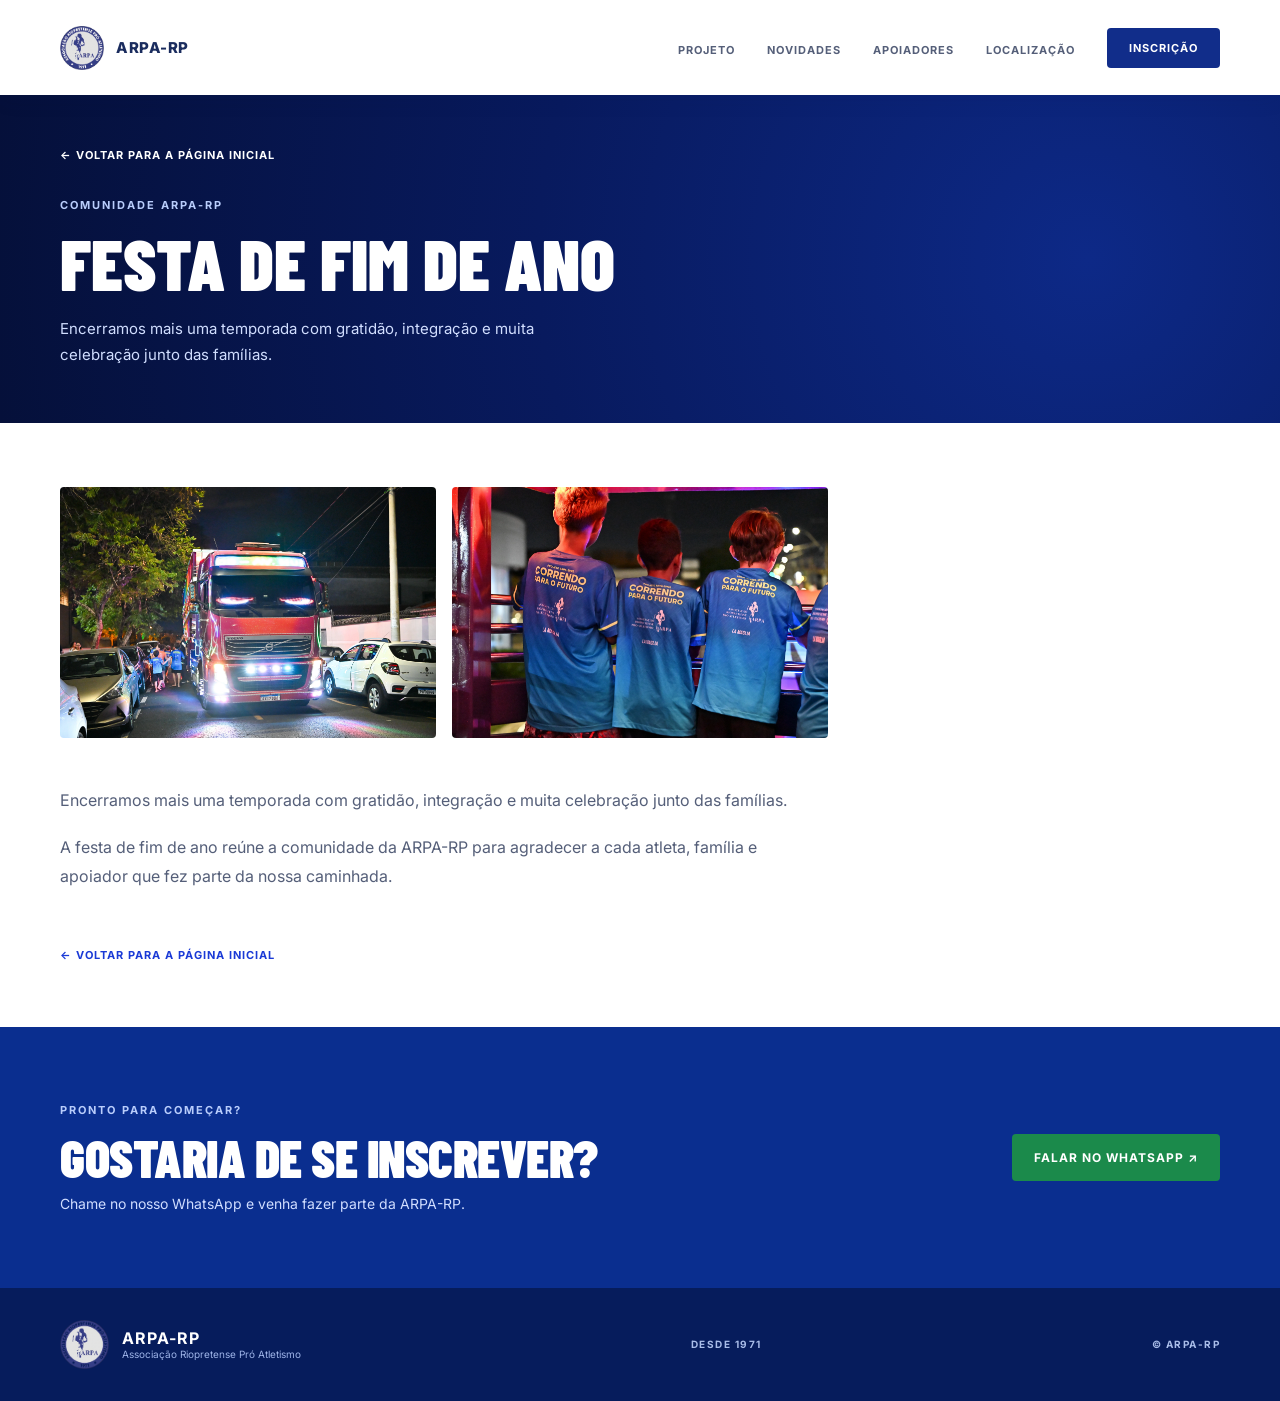
==== Festa_de_Fim_de_Ano.html @ d84f7a39 "adiciona 3  paginas das novidades" ====
<!doctype html>
<html lang="pt-BR">
  <head>
    <meta charset="UTF-8" />
    <meta name="viewport" content="width=device-width, initial-scale=1.0" />
    <title>Festa de fim de ano | ARPA-RP</title>
    <meta name="description" content="Encerramos mais uma temporada com gratidão, integração e muita celebração junto das famílias." />
    <link rel="icon" type="image/webp" href="img/logo_sem_fundo.webp" />
    <!-- Usa o mesmo CSS da página inicial -->
    <link rel="stylesheet" href="style.css" />
  </head>
  <body>
    <!-- Inicio do Header-->
    <header class="header">
      <a class="logoimg" href="index.html">
        <img class="logo" alt="Logo ARPA-RP" src="img/logo_sem_fundo.webp" />
        <span>ARPA-RP</span>
      </a>

      <!-- Menu: cada link aponta para o id de uma seção da página -->
      <nav>
        <ul class="sub-items">
          <li><a href="index.html#projeto">PROJETO</a></li>
          <li><a href="index.html#novidades">NOVIDADES</a></li>
          <li><a href="index.html#patrocinadores">APOIADORES</a></li>
          <li><a href="index.html#mapa">LOCALIZAÇÃO</a></li>
          <li><a href="index.html#inscricao" class="button">INSCRIÇÃO</a></li>
        </ul>
      </nav>
    </header>
    <!-- fim do Header-->


    <!-- inicio banner da página -->
    <section class="pagina-banner">
      <div class="conteudo-central">
        <a class="botao-voltar" href="index.html">← VOLTAR PARA A PÁGINA INICIAL</a>
        <p class="subtitulo-secao subtitulo-claro">COMUNIDADE ARPA-RP</p>
        <h1>Festa de fim de ano</h1>
        <p class="pagina-descricao">Encerramos mais uma temporada com gratidão, integração e muita celebração junto das famílias.</p>
      </div>
    </section>
    <!-- fim banner da página -->

    <!-- inicio galeria de fotos -->
    <section class="pagina-galeria">
      <div class="conteudo-central">
        <div class="galeria">
          <!-- Para adicionar uma foto: salve o arquivo na pasta img e copie uma linha <img> abaixo, trocando src e alt -->
          <img src="img/carreta.webp" alt="Carreta iluminada chegando à festa da ARPA-RP à noite" loading="lazy" />
          <img src="img/carreta_criancas.webp" alt="Crianças com a camiseta azul do projeto Correndo para o Futuro em cima da carreta" loading="lazy" />
        </div>
        <!-- Texto contando como foi o evento -->
        <div class="pagina-texto">
          <p>Encerramos mais uma temporada com gratidão, integração e muita celebração junto das famílias.</p>
          <p>A festa de fim de ano reúne a comunidade da ARPA-RP para agradecer a cada atleta, família e apoiador que fez parte da nossa caminhada.</p>
          <!-- Complete aqui com data, local, patrocinadores e equipe da festa -->
        </div>
        <a class="botao-voltar botao-voltar-escuro" href="index.html">← VOLTAR PARA A PÁGINA INICIAL</a>
      </div>
    </section>
    <!-- fim galeria de fotos -->

    <!-- inicio seção inscrição -->
    <section class="secao-inscricao">
      <div class="conteudo-central inscricao-conteudo">
        <div>
          <p class="subtitulo-secao subtitulo-claro">PRONTO PARA COMEÇAR?</p>
          <h2 class="titulo-secao">GOSTARIA DE SE INSCREVER?</h2>
          <p class="inscricao-texto">Chame no nosso WhatsApp e venha fazer parte da ARPA-RP.</p>
        </div>
        <a class="botao-whatsapp" href="https://wa.me/5517996532933?text=Quero%20me%20inscrever" target="_blank" rel="noopener">FALAR NO WHATSAPP ↗</a>
      </div>
    </section>
    <!-- fim seção inscrição -->

    <!-- inicio rodapé -->
    <footer class="rodape">
      <div class="conteudo-central rodape-conteudo">
        <div class="rodape-marca">
          <img src="img/logo_sem_fundo.webp" alt="Logo ARPA-RP" loading="lazy" />
          <div>
            <strong>ARPA-RP</strong>
            <span>Associação Riopretense Pró Atletismo</span>
          </div>
        </div>
        <p class="rodape-info">DESDE 1971</p>
        <p class="rodape-info">© ARPA-RP</p>
      </div>
    </footer>
    <!-- fim rodapé -->
  </body>
</html>
---- style.css ----
/* Importando as fontes do Google Fonts: 'Barlow Condensed' para o título principal e 'Inter' para o restante dos textos */
@import url('https://fonts.googleapis.com/css2?family=Barlow+Condensed:wght@800;900&family=Inter:wght@400;500;600;700&display=swap');

/* Reset global: remove margens e preenchimentos padrão do navegador e garante que bordas/paddings não aumentem o tamanho final do elemento */
* {
    margin: 0;
    padding: 0;
    box-sizing: border-box;
}

/* Rolagem suave ao clicar no menu. O scroll-padding-top desconta a altura do cabeçalho fixo, para ele não cobrir o título da seção */
html {
    scroll-behavior: smooth;
    scroll-padding-top: 95px;
}

/* Configurações base do corpo da página: define a fonte padrão, fundo branco e a cor principal do texto */
body {
    font-family: 'Inter', sans-serif;
    background: #ffffff;
    color: #242c4a;
}

/* --- CABEÇALHO --- */

/* Barra de navegação superior: largura total, altura fixa, fundo branco e alinha a logo de um lado e o menu do outro (space-between) */
.header {
    width: 100%;
    height: 95px;
    background: #ffffff;
    display: flex;
    align-items: center;
    justify-content: space-between;
    padding: 0 max(40px, calc((100% - 1160px) / 2));
    /* Mantém o cabeçalho visível no topo durante a rolagem */
    position: sticky;
    top: 0;
    z-index: 10;
    box-shadow: 0 4px 22px rgba(6, 28, 92, 0.07);
}

/* --- LOGO --- */

/* Container da logo: agrupa a imagem e o texto lateral, centralizando-os verticalmente com um pequeno espaçamento */
.logoimg {
    display: flex;
    align-items: center;
    gap: 12px;
    text-decoration: none;
}

/* Define dimensões fixas para a imagem da logo, evitando distorções */
.logo {
    width: 44px;
    height: 44px;
    object-fit: contain;
}

/* Estilo do texto da logo: define cor azul escura e deixa em negrito */
.logoimg span {
    color: #1a2c5e;
    font-size: 15px;
    font-weight: 800;
    letter-spacing: 0.5px;
}

/* --- MENU DE NAVEGAÇÃO --- */

/* Container dos links do menu e do botão: alinha horizontalmente com espaçamento regular entre eles */
.sub-items {
    display: flex;
    align-items: center;
    gap: 32px;
}

/* Remove a marcação padrão de lista dos links de navegação */
.sub-items li {
    list-style: none;
}

/* Estilos dos links do menu: fonte menor, cor acinzentada, espaçamento entre letras e transição de cor suave */
.sub-items a {
    text-decoration: none;
    font-size: 11px;
    font-weight: 700;
    color: #555f79;
    letter-spacing: 1px;
    transition: color 0.2s ease;
}

/* Muda a cor do link para azul vibrante quando o mouse passa por cima */
.sub-items a:hover {
    color: #1a3ad6;
}

/* --- BOTÃO DE INSCRIÇÃO --- */

/* Destaca o botão: define cor de fundo azul, texto branco, espaçamentos internos (padding), bordas arredondadas e remove bordas padrão */
.button {
    display: inline-block;
    background: #112d8a;
    color: #ffffff !important;
    padding: 13px 22px;
    border-radius: 4px;
    font-size: 11px;
    font-weight: 700;
    letter-spacing: 1px;
    text-decoration: none;
    border: none;
    cursor: pointer;
    transition: background 0.2s ease;
}

/* Clareia um pouco o fundo do botão ao passar o mouse */
.button:hover {
    background: #1a3ad6;
}

/* --- BANNER PRINCIPAL AZUL --- */

/* Área principal: ocupa o restante da altura da tela, aplica um gradiente azul bem escuro (navy) e corta elementos que vazarem */
.container {
    width: 100%;
    min-height: calc(100vh - 95px);
    background: radial-gradient(circle at 85% 50%, #0d2987 0%, #081a5e 50%, #05103a 100%);
    color: #ffffff;
    position: relative;
    overflow: hidden;
}

/* EFEITO DE CÍRCULOS CONCÊNTRICOS NO FUNDO (DIREITA) */
/* Usa um pseudo-elemento (::after) para desenhar linhas finas (1px) criando os aros do lado direito */
.container::after {
    content: "";
    position: absolute;
    right: -100px;
    top: 50%;
    transform: translateY(-50%);
    width: 700px;
    height: 700px;
    /* Primeira linha fina do círculo interno */
    border: 1px solid rgba(255, 255, 255, 0.08);
    border-radius: 50%;
    /* Segunda linha fina externa feita com box-shadow de 1px de espessura (180 transparente + 181 com cor) */
    box-shadow: 
        0 0 0 180px transparent, 
        0 0 0 181px rgba(255, 255, 255, 0.05);
    pointer-events: none; /* Garante que o efeito de fundo não bloqueie cliques no texto */
}

/* --- CONTEÚDO DENTRO DO BANNER --- */

/* Organiza os textos dentro do banner: centraliza com limite máximo de largura, organiza em coluna e joga elementos pra cima (z-index) */
.hero-content {
    max-width: 1160px;
    min-height: calc(100vh - 95px);
    margin: 0 auto;
    padding: 70px 20px 45px;
    display: flex;
    flex-direction: column;
    position: relative;
    z-index: 2;
}

/* --- TEXTOS E ELEMENTOS DO BANNER --- */

/* Subtítulo de localização: texto pequeno, espaçado e em tom azul claro */
.localizacao {
    font-size: 11px;
    font-weight: 700;
    letter-spacing: 2.5px;
    color: #9cb5ff;
    margin-bottom: 24px;
}

/* Título principal gigante: usa a fonte Condensed, altura de linha reduzida (junta as linhas) e letras grandes */
.hero-content h1 {
    font-family: 'Barlow Condensed', sans-serif;
    font-size: 92px;
    font-weight: 900;
    line-height: 0.88;
    letter-spacing: -0.5px;
    margin-bottom: 35px;
    color: #ffffff;
}

/* Parágrafo de descrição: limita a largura máxima (380px) para não atravessar toda a tela, com bom espaçamento entre as linhas */
.descricao {
    max-width: 380px;
    font-size: 14px;
    line-height: 1.7;
    font-weight: 400;
    color: #d1deff;
}

/* Segunda linha do título principal em azul claro */
.destaque-claro {
    color: #bdd0ff;
}

/* Rodapé decorativo no canto inferior esquerdo. O "margin-top: auto" empurra essa parte para o final do espaço disponível */
.hero-rodape {
    display: flex;
    align-items: center;
    gap: 16px;
    margin-top: auto;
    color: #b0c6ff;
    font-size: 10px;
    font-weight: 700;
    letter-spacing: 2px;
}

/* Traço horizontal utilizado no rodapé do banner */
.linha {
    width: 55px;
    height: 1px;
    background: #7a98ff;
}
/* --- SEGUNDA SEÇÃO: PROFESSORES --- */

.secao-professor {
    width: 100%;
    background: #ffffff;
    padding: 80px 20px;
}

/* Container que centraliza e coloca a foto e o texto lado a lado */
.professor-wrapper {
    max-width: 1160px;
    margin: 0 auto;
    display: flex;
    align-items: center;
    gap: 70px;
}

/* Lado esquerdo: Container da imagem e faixa */
.container-professor {
    position: relative;
    width: 100%;
    max-width: 450px;
    border-radius: 4px;
    overflow: hidden;
    flex-shrink: 0;
}

/* Imagem dos professores */
.imagem-professor {
    width: 100%;
    height: auto;
    display: block;
    object-fit: cover;
}

/* Faixa azul flutuante sobre a imagem */
.faixa-azul {
    position: absolute;
    bottom: 0;
    left: 0;
    width: 100%;
    background-color: rgba(6, 26, 63, 0.95);
    padding: 22px 24px;
    box-sizing: border-box;
}

.faixa-azul h3 {
    color: #ffffff;
    font-size: 18px;
    margin: 0 0 4px 0;
    font-weight: 700;
}

.faixa-azul p {
    color: #b0c4de;
    font-size: 10px;
    margin: 0;
    font-weight: 700;
    letter-spacing: 1px;
    text-transform: uppercase;
}

/* Lado direito: Textos descritivos */
.professor-conteudo {
    display: flex;
    flex-direction: column;
    min-width: 0; /* deixa o texto encolher em vez de passar da tela */
}

.subtitulo-iniciacao {
    font-size: 11px;
    font-weight: 700;
    letter-spacing: 2px;
    color: #1a3ad6;
    margin-bottom: 16px;
}

.professor-conteudo h2 {
    font-family: 'Barlow Condensed', sans-serif;
    font-size: 52px;
    font-weight: 900;
    line-height: 0.95;
    color: #081a5e;
    margin-bottom: 24px;
    letter-spacing: -0.5px;
}

/* Parte do título em azul vibrante */
.destaque {
    color: #1a3ad6;
}

.texto-principal, .texto-secundario {
    font-size: 14px;
    line-height: 1.7;
    color: #555f79;
    margin-bottom: 18px;
}

/* Grid de informações na parte inferior (Gratuito, Dias, Horário, Idade) */
.info-grid {
    display: flex;
    flex-wrap: wrap; /* os itens descem de linha se faltar espaço */
    gap: 24px 40px;
    margin-top: 20px;
    border-top: 1px solid #eaeef5;
    padding-top: 24px;
}

.info-item {
    display: flex;
    flex-direction: column;
    gap: 4px;
}

.info-valor {
    font-size: 13px;
    font-weight: 700;
    color: #081a5e;
}

.info-rotulo {
    font-size: 9px;
    font-weight: 700;
    letter-spacing: 1.5px;
    color: #8c98b2;
}

/* --- ESTILOS REAPROVEITADOS NAS NOVAS SEÇÕES --- */

/* Centraliza o conteúdo e limita a largura, igual às seções anteriores */
.conteudo-central {
    width: min(1160px, calc(100% - 40px));
    margin: 0 auto;
}

/* Texto pequeno acima dos títulos */
.subtitulo-secao {
    font-size: 11px;
    font-weight: 700;
    letter-spacing: 2px;
    color: #1a3ad6;
    margin-bottom: 16px;
}

/* Títulos grandes das seções */
.titulo-secao {
    font-family: 'Barlow Condensed', sans-serif;
    font-size: 52px;
    font-weight: 900;
    line-height: 0.95;
    letter-spacing: -0.5px;
    color: #081a5e;
}

/* --- SEÇÃO NOVIDADES --- */

.secao-novidades {
    background: #eaf0fb;
    padding: 80px 0;
}

/* Título à esquerda e frase à direita, alinhados pela base */
.titulo-novidades {
    display: flex;
    justify-content: space-between;
    align-items: flex-end;
    gap: 24px;
    margin-bottom: 40px;
}

.nota-novidades {
    font-size: 12px;
    line-height: 1.7;
    color: #687b9f;
    text-align: right;
}

/* Grid: três colunas de mesma largura para os cards */
.grade-novidades {
    display: grid;
    grid-template-columns: repeat(3, 1fr);
    gap: 22px;
}

/* Card sobe um pouco quando o mouse passa por cima */
.card-novidade {
    background: #ffffff;
    box-shadow: 0 8px 25px rgba(25, 60, 125, 0.05);
    transition: transform 0.3s ease, box-shadow 0.3s ease;
}

.card-novidade:hover {
    transform: translateY(-7px);
    box-shadow: 0 15px 35px rgba(25, 60, 125, 0.12);
}

/* overflow: hidden corta a imagem quando ela aumenta no hover */
.card-imagem {
    aspect-ratio: 16 / 9;
    overflow: hidden;
}

/* object-fit: cover preenche o espaço sem distorcer a foto */
.card-imagem img {
    width: 100%;
    height: 100%;
    display: block;
    object-fit: cover;
    transition: transform 0.45s ease;
}

.card-novidade:hover .card-imagem img {
    transform: scale(1.04);
}

/* position: relative serve de referência para a seta do canto */
.card-texto {
    position: relative;
    min-height: 190px;
    padding: 24px 24px 28px;
}

.card-etiqueta {
    font-size: 10px;
    font-weight: 700;
    letter-spacing: 1.5px;
    color: #1a3ad6;
    margin-bottom: 12px;
}

.card-texto h3 {
    font-family: 'Barlow Condensed', sans-serif;
    font-size: 29px;
    font-weight: 800;
    line-height: 1;
    text-transform: uppercase;
    color: #081a5e;
    margin-bottom: 12px;
}

.card-descricao {
    max-width: 270px;
    font-size: 12px;
    line-height: 1.65;
    color: #667898;
}

.card-seta {
    position: absolute;
    right: 22px;
    bottom: 18px;
    font-size: 20px;
    color: #1a3ad6;
    text-decoration: none;
    transition: transform 0.2s ease;
}

.card-novidade:hover .card-seta {
    transform: translate(3px, -3px);
}

/* --- SEÇÃO PATROCINADORES --- */

/* Duas colunas: título à esquerda e faixa animada à direita */
.secao-apoiadores {
    display: grid;
    /* auto: a primeira coluna tem o tamanho do título; minmax(0, 1fr): a faixa fica com o resto sem empurrar a página */
    grid-template-columns: auto minmax(0, 1fr);
    align-items: center;
    gap: 50px;
    padding: 66px 0;
    background: #ffffff;
    overflow: hidden;
}

.titulo-apoiadores {
    margin-left: max(20px, calc((100vw - 1160px) / 2));
}

.titulo-apoiadores .titulo-secao {
    font-size: 40px;
}

/* Mantém "E APOIADORES" sempre na segunda linha */
.titulo-apoiadores .destaque {
    display: block;
}

/* A faixa esconde o que passa das bordas */
.faixa {
    overflow: hidden;
}

/* max-content deixa o trilho do tamanho das duas listas juntas */
.faixa-trilho {
    display: flex;
    width: max-content;
    animation: rolar 30s linear infinite;
}

/* Pausa a animação quando o mouse está sobre a faixa */
.faixa:hover .faixa-trilho {
    animation-play-state: paused;
}

.faixa-grupo {
    display: flex;
}

/* padding em vez de gap: assim as duas listas têm exatamente a mesma largura e os 50% não dão salto */
.apoiador {
    display: flex;
    align-items: center;
    gap: 14px;
    padding-right: 60px;
    font-size: 17px;
    font-weight: 700;
    color: #081a5e;
    white-space: nowrap;
}

/* Círculo com a inicial do apoiador */
.apoiador-letra {
    width: 41px;
    height: 41px;
    display: flex;
    align-items: center;
    justify-content: center;
    flex-shrink: 0;
    border: 2px solid #1a3ad6;
    border-radius: 50%;
    font-family: Georgia, serif;
    font-size: 20px;
    color: #1a3ad6;
}

/* A faixa anda metade do trilho, ou seja, exatamente uma lista, e recomeça */
@keyframes rolar {
    from {
        transform: translateX(0);
    }
    to {
        transform: translateX(-50%);
    }
}

/* --- SEÇÃO MAPA --- */

.secao-mapa {
    background: #ffffff;
    padding: 80px 0;
}

.endereco {
    font-size: 13px;
    line-height: 1.7;
    color: #555f79;
    margin-top: 18px;
}

.moldura-mapa {
    height: 410px;
    margin-top: 32px;
    border-radius: 6px;
    overflow: hidden;
    box-shadow: 0 15px 40px rgba(6, 28, 92, 0.08);
}

/* O mapa acompanha o tamanho da moldura em qualquer tela */
.moldura-mapa iframe {
    display: block;
    width: 100%;
    height: 100%;
    border: 0;
}

/* --- SEÇÃO INSCRIÇÃO --- */

.secao-inscricao {
    background: #0a2e8f;
    padding: 76px 0;
}

.inscricao-conteudo {
    display: flex;
    align-items: center;
    justify-content: space-between;
    gap: 30px;
}

.subtitulo-claro {
    color: #b9cdfc;
}

.secao-inscricao .titulo-secao {
    color: #ffffff;
    margin-bottom: 12px;
}

.inscricao-texto {
    font-size: 14px;
    color: #d0ddff;
}

/* Botão verde do WhatsApp */
.botao-whatsapp {
    flex-shrink: 0;
    padding: 16px 22px;
    border-radius: 4px;
    background: #1b8a4b;
    color: #ffffff;
    font-size: 12px;
    font-weight: 700;
    letter-spacing: 1px;
    text-decoration: none;
    transition: transform 0.25s ease, box-shadow 0.25s ease;
}

.botao-whatsapp:hover {
    transform: translateY(-3px);
    box-shadow: 0 12px 25px rgba(6, 28, 92, 0.3);
}

/* --- RODAPÉ --- */

.rodape {
    background: #061c5c;
    color: #ffffff;
    padding: 32px 0;
}

.rodape-conteudo {
    display: flex;
    align-items: center;
    justify-content: space-between;
    gap: 24px;
}

.rodape-marca {
    display: flex;
    align-items: center;
    gap: 13px;
}

.rodape-marca img {
    width: 49px;
    height: 49px;
    object-fit: contain;
}

.rodape-marca div {
    display: flex;
    flex-direction: column;
}

.rodape-marca strong {
    font-size: 16px;
    letter-spacing: 1px;
}

.rodape-marca span {
    font-size: 10px;
    color: #9eb4e8;
}

.rodape-info {
    font-size: 10px;
    font-weight: 700;
    letter-spacing: 1.5px;
    color: #a9bde9;
}

/* --- LINKS DOS CARDS DE NOVIDADES --- */

/* O link do título herda a cor do h3, sem sublinhado */
.card-texto h3 a {
    color: inherit;
    text-decoration: none;
    transition: color 0.2s ease;
}

.card-texto h3 a:hover {
    color: #1a3ad6;
}

/* A foto do card agora é um link, e <a> precisa de display: block para respeitar a proporção */
a.card-imagem {
    display: block;
}

/* --- PÁGINAS DE NOVIDADES --- */

/* Banner azul no topo de cada página */
.pagina-banner {
    background: radial-gradient(circle at 85% 50%, #0d2987 0%, #081a5e 50%, #05103a 100%);
    color: #ffffff;
    padding: 48px 0 56px;
}

.pagina-banner h1 {
    font-family: 'Barlow Condensed', sans-serif;
    font-size: 72px;
    font-weight: 900;
    line-height: 0.95;
    text-transform: uppercase;
    margin-bottom: 20px;
}

.pagina-descricao {
    max-width: 520px;
    font-size: 15px;
    line-height: 1.7;
    color: #d1deff;
}

/* Botão de voltar: claro sobre o banner azul */
.botao-voltar {
    display: inline-block;
    margin-bottom: 36px;
    font-size: 11px;
    font-weight: 700;
    letter-spacing: 1px;
    color: #ffffff;
    text-decoration: none;
}

.botao-voltar:hover {
    text-decoration: underline;
}

/* Versão azul do botão, usada sobre o fundo branco */
.botao-voltar-escuro {
    margin: 40px 0 0;
    color: #1a3ad6;
}

.pagina-galeria {
    background: #ffffff;
    padding: 64px 0;
}

/* Texto do evento: largura limitada para facilitar a leitura */
.pagina-texto {
    max-width: 760px;
    margin-top: 48px;
}

.pagina-texto p {
    font-size: 16px;
    line-height: 1.8;
    color: #555f79;
    margin-bottom: 18px;
}

/* Grid de fotos: três por linha. Basta adicionar outra <img> no HTML */
.galeria {
    display: grid;
    grid-template-columns: repeat(3, 1fr);
    gap: 16px;
}

.galeria img {
    width: 100%;
    aspect-ratio: 3 / 2;
    display: block;
    object-fit: cover;
    border-radius: 4px;
}

/* --- ACESSIBILIDADE --- */

/* Para quem configurou o sistema com menos movimento: para a faixa e permite rolar para o lado */
@media (prefers-reduced-motion: reduce) {
    html {
        scroll-behavior: auto;
    }

    .faixa {
        overflow-x: auto;
    }

    .faixa-trilho {
        animation: none;
    }
}

/* --- VERSÃO PARA TABLET E CELULAR --- */

/* Estas regras só valem em telas de até 800px e sobrescrevem as anteriores */
@media (max-width: 800px) {
    /* O menu ocupa mais de uma linha, então o cabeçalho deixa de ser fixo */
    html {
        scroll-padding-top: 0;
    }

    .header {
        position: static;
        height: auto;
        flex-direction: column;
        gap: 12px;
        padding: 12px 18px 14px;
    }

    .sub-items {
        flex-wrap: wrap;
        justify-content: center;
        gap: 10px 16px;
    }

    .sub-items a {
        font-size: 10px;
    }

    /* Área de toque maior no botão */
    .sub-items a.button {
        padding: 10px 14px;
    }

    .container,
    .hero-content {
        min-height: 620px;
    }

    .hero-content {
        padding-top: 56px;
    }

    /* clamp: o título acompanha a largura da tela, entre 44px e 64px */
    .hero-content h1 {
        font-size: clamp(44px, 14vw, 64px);
    }

    .descricao {
        font-size: 15px;
    }

    /* Foto em cima e texto embaixo */
    .professor-wrapper {
        flex-direction: column;
        gap: 40px;
    }

    .secao-professor {
        padding: 56px 20px;
    }

    .professor-conteudo {
        width: 100%;
    }

    .professor-conteudo h2,
    .titulo-secao {
        font-size: 44px;
    }

    .texto-principal,
    .texto-secundario {
        font-size: 15px;
    }

    /* Informações em duas colunas */
    .info-grid {
        display: grid;
        grid-template-columns: repeat(2, 1fr);
        gap: 22px 16px;
    }

    .info-valor {
        font-size: 15px;
    }

    .info-rotulo {
        font-size: 10px;
    }

    .secao-novidades,
    .secao-mapa {
        padding: 56px 0;
    }

    .titulo-novidades {
        flex-direction: column;
        align-items: flex-start;
        gap: 12px;
        margin-bottom: 28px;
    }

    .nota-novidades {
        font-size: 14px;
        text-align: left;
    }

    /* Cards um embaixo do outro */
    .grade-novidades {
        grid-template-columns: 1fr;
    }

    .card-descricao {
        max-width: none;
        font-size: 14px;
    }

    /* Título acima da faixa */
    .secao-apoiadores {
        display: block;
        padding: 52px 0;
    }

    .titulo-apoiadores {
        margin: 0 20px 30px;
    }

    .titulo-apoiadores .titulo-secao {
        font-size: 38px;
    }

    .endereco {
        font-size: 15px;
    }

    .moldura-mapa {
        height: 330px;
    }

    .inscricao-conteudo {
        flex-direction: column;
        align-items: flex-start;
    }

    .rodape-conteudo {
        flex-wrap: wrap;
    }

    .pagina-banner h1 {
        font-size: 48px;
    }

    .pagina-galeria {
        padding: 40px 0;
    }

    /* Uma foto por linha no celular */
    .galeria {
        grid-template-columns: 1fr;
    }

    .rodape-marca span,
    .rodape-info {
        font-size: 11px;
    }
}
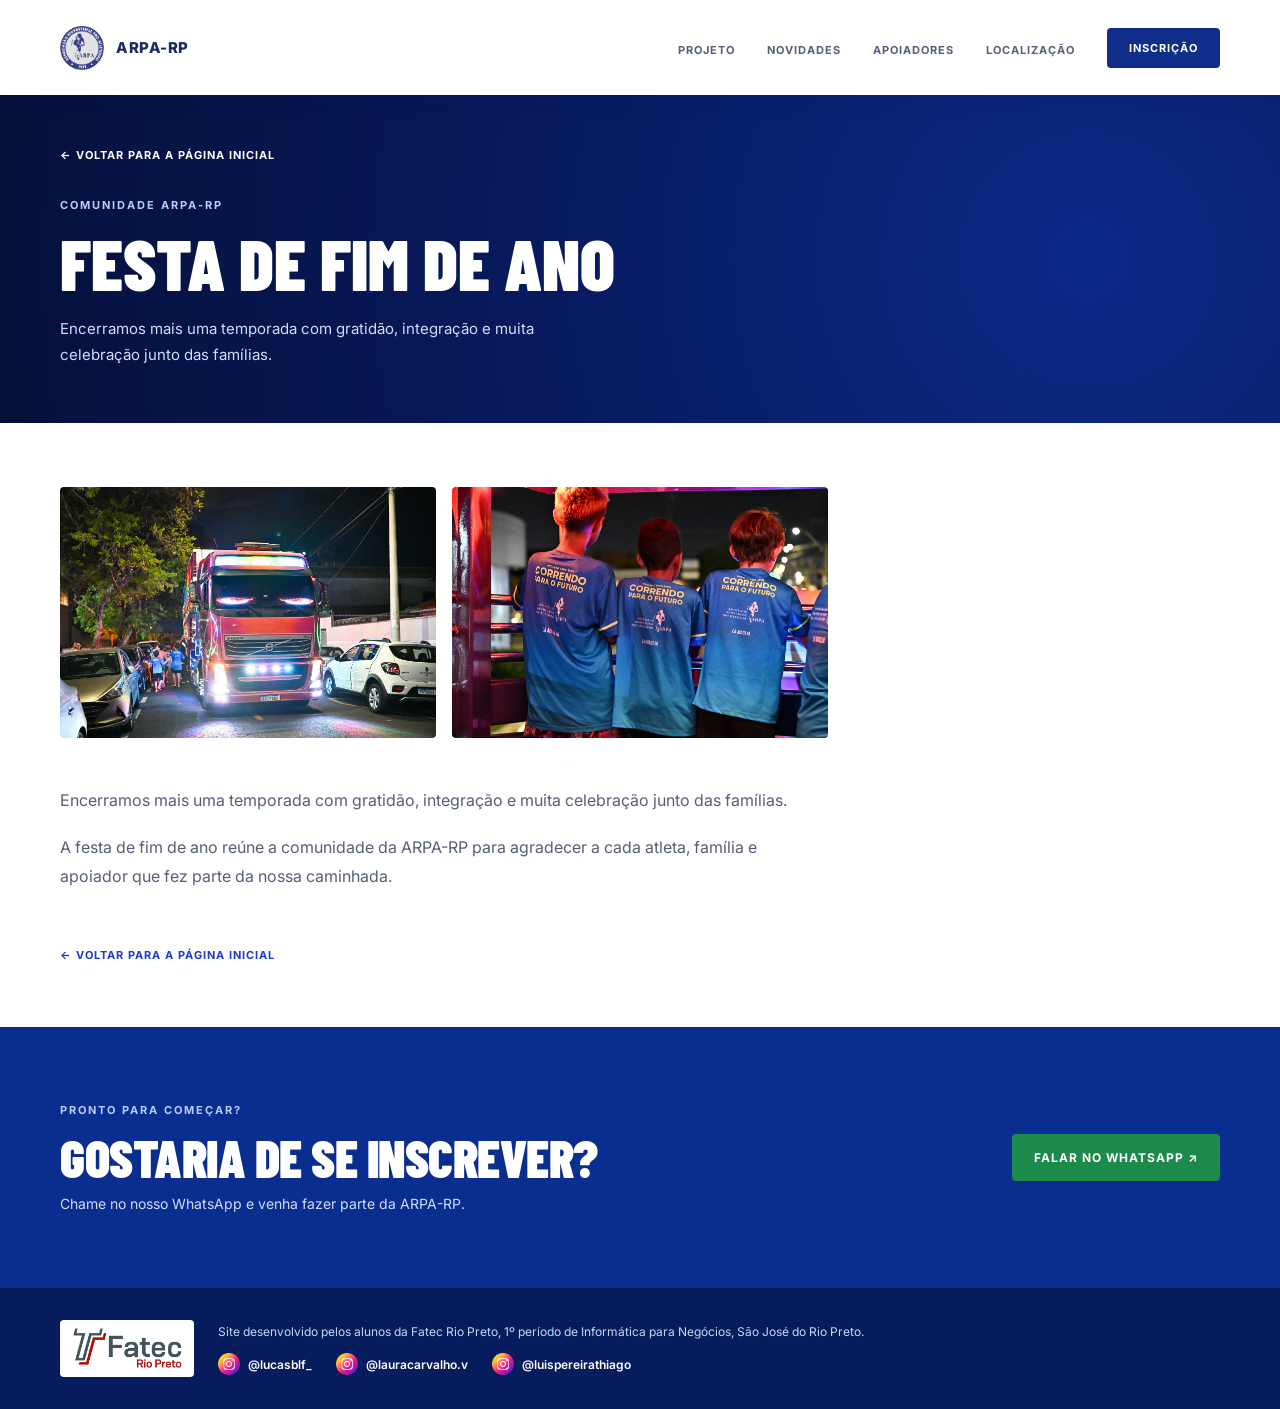
==== commit a74ebfd1: "alterei coloquem que a gente fez o site" ====
--- a/Festa_de_Fim_de_Ano.html
+++ b/Festa_de_Fim_de_Ano.html
@@ -34,7 +34,25 @@
     <!-- inicio banner da página -->
     <section class="pagina-banner">
       <div class="conteudo-central">
-        <a class="botao-voltar" href="index.html">← VOLTAR PARA A PÁGINA INICIAL</a>
+        <div class="topo-menu">
+          <a class="botao-voltar" href="index.html">← VOLTAR PARA A PÁGINA INICIAL</a>
+          <!-- Menu do celular: o checkbox guarda o estado aberto/fechado e o CSS mostra a lista -->
+          <input class="menu-check" type="checkbox" id="menu-abrir" aria-label="Abrir menu" />
+          <label class="menu-botao" for="menu-abrir">
+            <span></span>
+            <span></span>
+            <span></span>
+          </label>
+          <nav class="menu-celular" aria-label="Menu principal">
+            <ul>
+              <li><a href="index.html#projeto">PROJETO</a></li>
+              <li><a href="index.html#novidades">NOVIDADES</a></li>
+              <li><a href="index.html#patrocinadores">APOIADORES</a></li>
+              <li><a href="index.html#mapa">LOCALIZAÇÃO</a></li>
+              <li><a href="index.html#inscricao" class="button">INSCRIÇÃO</a></li>
+            </ul>
+          </nav>
+        </div>
         <p class="subtitulo-secao subtitulo-claro">COMUNIDADE ARPA-RP</p>
         <h1>Festa de fim de ano</h1>
         <p class="pagina-descricao">Encerramos mais uma temporada com gratidão, integração e muita celebração junto das famílias.</p>
@@ -76,16 +94,31 @@
 
     <!-- inicio rodapé -->
     <footer class="rodape">
-      <div class="conteudo-central rodape-conteudo">
-        <div class="rodape-marca">
-          <img src="img/logo_sem_fundo.webp" alt="Logo ARPA-RP" loading="lazy" />
-          <div>
-            <strong>ARPA-RP</strong>
-            <span>Associação Riopretense Pró Atletismo</span>
+      <!-- Créditos do projeto acadêmico -->
+      <div class="conteudo-central rodape-credito">
+        <span class="fatec-fundo">
+          <img src="img/fateclogo.webp" alt="Logo da Fatec Rio Preto" loading="lazy" />
+        </span>
+        <div class="credito-texto">
+          <p>
+            Site desenvolvido pelos alunos da Fatec Rio Preto, 1º período de
+            Informática para Negócios, São José do Rio Preto.
+          </p>
+          <div class="credito-integrantes">
+            <a class="link-instagram" href="https://www.instagram.com/lucasblf_/" target="_blank" rel="noopener">
+              <img src="img/instagram.png" alt="" loading="lazy" />
+              @lucasblf_
+            </a>
+            <a class="link-instagram" href="https://www.instagram.com/lauracarvalho.v/" target="_blank" rel="noopener">
+              <img src="img/instagram.png" alt="" loading="lazy" />
+              @lauracarvalho.v
+            </a>
+            <a class="link-instagram" href="https://www.instagram.com/luispereirathiago/" target="_blank" rel="noopener">
+              <img src="img/instagram.png" alt="" loading="lazy" />
+              @luispereirathiago
+            </a>
           </div>
         </div>
-        <p class="rodape-info">DESDE 1971</p>
-        <p class="rodape-info">© ARPA-RP</p>
       </div>
     </footer>
     <!-- fim rodapé -->
--- a/style.css
+++ b/style.css
@@ -478,6 +478,38 @@
     transform: translate(3px, -3px);
 }
 
+/* --- DESTAQUES --- */
+
+.titulo-destaques {
+    margin: 56px 0 28px;
+}
+
+/* Card horizontal: foto vertical à esquerda e texto à direita */
+.card-destaque {
+    display: grid;
+    grid-template-columns: 300px 1fr;
+    align-items: center;
+}
+
+/* A foto é vertical: 4 / 5 mostra o rosto e a medalha, sem o corte largo dos outros cards */
+.card-destaque .card-imagem {
+    aspect-ratio: 4 / 5;
+}
+
+.card-destaque .card-imagem img {
+    object-position: top;
+}
+
+.card-destaque .card-texto {
+    min-height: 0;
+    padding: 24px 40px;
+}
+
+.card-destaque .card-descricao {
+    max-width: 520px;
+    font-size: 15px;
+}
+
 /* --- SEÇÃO PATROCINADORES --- */
 
 /* Duas colunas: título à esquerda e faixa animada à direita */
@@ -648,45 +680,61 @@
     padding: 32px 0;
 }
 
-.rodape-conteudo {
-    display: flex;
+/* --- CRÉDITOS NO RODAPÉ --- */
+
+/* Link do Instagram: ícone ao lado do @ */
+.link-instagram {
+    display: inline-flex;
     align-items: center;
-    justify-content: space-between;
+    gap: 8px;
+    font-size: 12px;
+    font-weight: 600;
+    color: #ffffff;
+    text-decoration: none;
+}
+
+.link-instagram:hover {
+    text-decoration: underline;
+}
+
+.link-instagram img {
+    width: 22px;
+    height: 22px;
+}
+
+/* Logo da Fatec à esquerda e créditos ao lado */
+.rodape-credito {
+    display: flex;
+    align-items: center;
     gap: 24px;
 }
 
-.rodape-marca {
-    display: flex;
-    align-items: center;
-    gap: 13px;
-}
-
-.rodape-marca img {
-    width: 49px;
-    height: 49px;
-    object-fit: contain;
-}
-
-.rodape-marca div {
-    display: flex;
-    flex-direction: column;
-}
-
-.rodape-marca strong {
-    font-size: 16px;
-    letter-spacing: 1px;
-}
-
-.rodape-marca span {
-    font-size: 10px;
-    color: #9eb4e8;
-}
-
-.rodape-info {
-    font-size: 10px;
-    font-weight: 700;
-    letter-spacing: 1.5px;
-    color: #a9bde9;
+/* A logo da Fatec é escura, então recebe um fundo branco para aparecer no azul */
+.fatec-fundo {
+    flex-shrink: 0;
+    padding: 8px 12px;
+    border-radius: 4px;
+    background: #ffffff;
+}
+
+.fatec-fundo img {
+    display: block;
+    width: 110px;
+    height: auto;
+}
+
+.credito-texto p {
+    font-size: 12px;
+    line-height: 1.6;
+    color: #c8d6f5;
+    margin-bottom: 12px;
+}
+
+/* flex-wrap: os @ descem de linha quando falta espaço */
+.credito-integrantes {
+    display: flex;
+    flex-wrap: wrap;
+    gap: 10px 24px;
 }
 
 /* --- LINKS DOS CARDS DE NOVIDADES --- */
@@ -786,6 +834,15 @@
     border-radius: 4px;
 }
 
+/* --- MENU HAMBÚRGUER --- */
+
+/* Fora do celular, nada do menu hambúrguer aparece */
+.menu-check,
+.menu-botao,
+.menu-celular {
+    display: none;
+}
+
 /* --- ACESSIBILIDADE --- */
 
 /* Para quem configurou o sistema com menos movimento: para a faixa e permite rolar para o lado */
@@ -812,36 +869,113 @@
         scroll-padding-top: 0;
     }
 
+    /* No celular, a navegação fica no menu hambúrguer */
     .header {
-        position: static;
-        height: auto;
-        flex-direction: column;
-        gap: 12px;
-        padding: 12px 18px 14px;
-    }
-
-    .sub-items {
-        flex-wrap: wrap;
-        justify-content: center;
-        gap: 10px 16px;
-    }
-
-    .sub-items a {
-        font-size: 10px;
-    }
-
-    /* Área de toque maior no botão */
-    .sub-items a.button {
-        padding: 10px 14px;
-    }
-
+        display: none;
+    }
+
+    /* O azul acaba junto com o texto: sem altura mínima e sem o rodapé decorativo */
     .container,
     .hero-content {
-        min-height: 620px;
+        min-height: 0;
     }
 
     .hero-content {
-        padding-top: 56px;
+        padding: 28px 20px 36px;
+    }
+
+    .hero-rodape {
+        display: none;
+    }
+
+    /* Texto à esquerda e botão à direita; a lista aberta ocupa a linha inteira */
+    .topo-menu {
+        display: flex;
+        flex-wrap: wrap;
+        align-items: center;
+        justify-content: space-between;
+        margin-bottom: 20px;
+    }
+
+    .topo-menu .localizacao,
+    .topo-menu .botao-voltar {
+        margin-bottom: 0;
+    }
+
+    /* Mantém o checkbox acessível pelo teclado, mas invisível */
+    .menu-check {
+        display: block;
+        position: absolute;
+        width: 1px;
+        height: 1px;
+        opacity: 0;
+    }
+
+    /* Área de toque de 44px, com as três barras dentro */
+    .menu-botao {
+        display: flex;
+        flex-direction: column;
+        justify-content: center;
+        gap: 6px;
+        width: 44px;
+        height: 44px;
+        padding: 10px;
+        cursor: pointer;
+    }
+
+    .menu-botao span {
+        display: block;
+        height: 2px;
+        background: #ffffff;
+        transition: transform 0.2s ease, opacity 0.2s ease;
+    }
+
+    /* Contorno quando o botão é alcançado pelo teclado */
+    .menu-check:focus-visible + .menu-botao {
+        outline: 2px solid #ffffff;
+    }
+
+    /* Menu aberto: as barras viram um X */
+    .menu-check:checked + .menu-botao span:nth-child(1) {
+        transform: translateY(8px) rotate(45deg);
+    }
+
+    .menu-check:checked + .menu-botao span:nth-child(2) {
+        opacity: 0;
+    }
+
+    .menu-check:checked + .menu-botao span:nth-child(3) {
+        transform: translateY(-8px) rotate(-45deg);
+    }
+
+    /* O seletor ~ procura um irmão depois do checkbox e mostra a lista */
+    .menu-check:checked ~ .menu-celular {
+        display: block;
+        width: 100%;
+        margin: 8px 0;
+    }
+
+    .menu-celular ul {
+        list-style: none;
+    }
+
+    .menu-celular a:not(.button) {
+        display: block;
+        padding: 14px 0;
+        border-top: 1px solid rgba(255, 255, 255, 0.15);
+        font-size: 13px;
+        font-weight: 700;
+        letter-spacing: 1px;
+        color: #ffffff;
+        text-decoration: none;
+    }
+
+    .menu-celular .button {
+        display: block;
+        margin-top: 8px;
+        border: 1px solid #ffffff; /* destaca o botão sobre o fundo azul */
+        text-align: center;
+        font-size: 13px;
     }
 
     /* clamp: o título acompanha a largura da tela, entre 44px e 64px */
@@ -919,6 +1053,19 @@
         font-size: 14px;
     }
 
+    /* Foto em cima e texto embaixo */
+    .card-destaque {
+        grid-template-columns: 1fr;
+    }
+
+    .card-destaque .card-texto {
+        padding: 24px;
+    }
+
+    .titulo-destaques {
+        margin-top: 40px;
+    }
+
     /* Título acima da faixa */
     .secao-apoiadores {
         display: block;
@@ -946,8 +1093,15 @@
         align-items: flex-start;
     }
 
-    .rodape-conteudo {
-        flex-wrap: wrap;
+    /* Logo da Fatec em cima e créditos embaixo */
+    .rodape-credito {
+        flex-direction: column;
+        align-items: flex-start;
+    }
+
+    .credito-texto p,
+    .link-instagram {
+        font-size: 14px;
     }
 
     .pagina-banner h1 {
@@ -962,9 +1116,4 @@
     .galeria {
         grid-template-columns: 1fr;
     }
-
-    .rodape-marca span,
-    .rodape-info {
-        font-size: 11px;
-    }
-}
+}
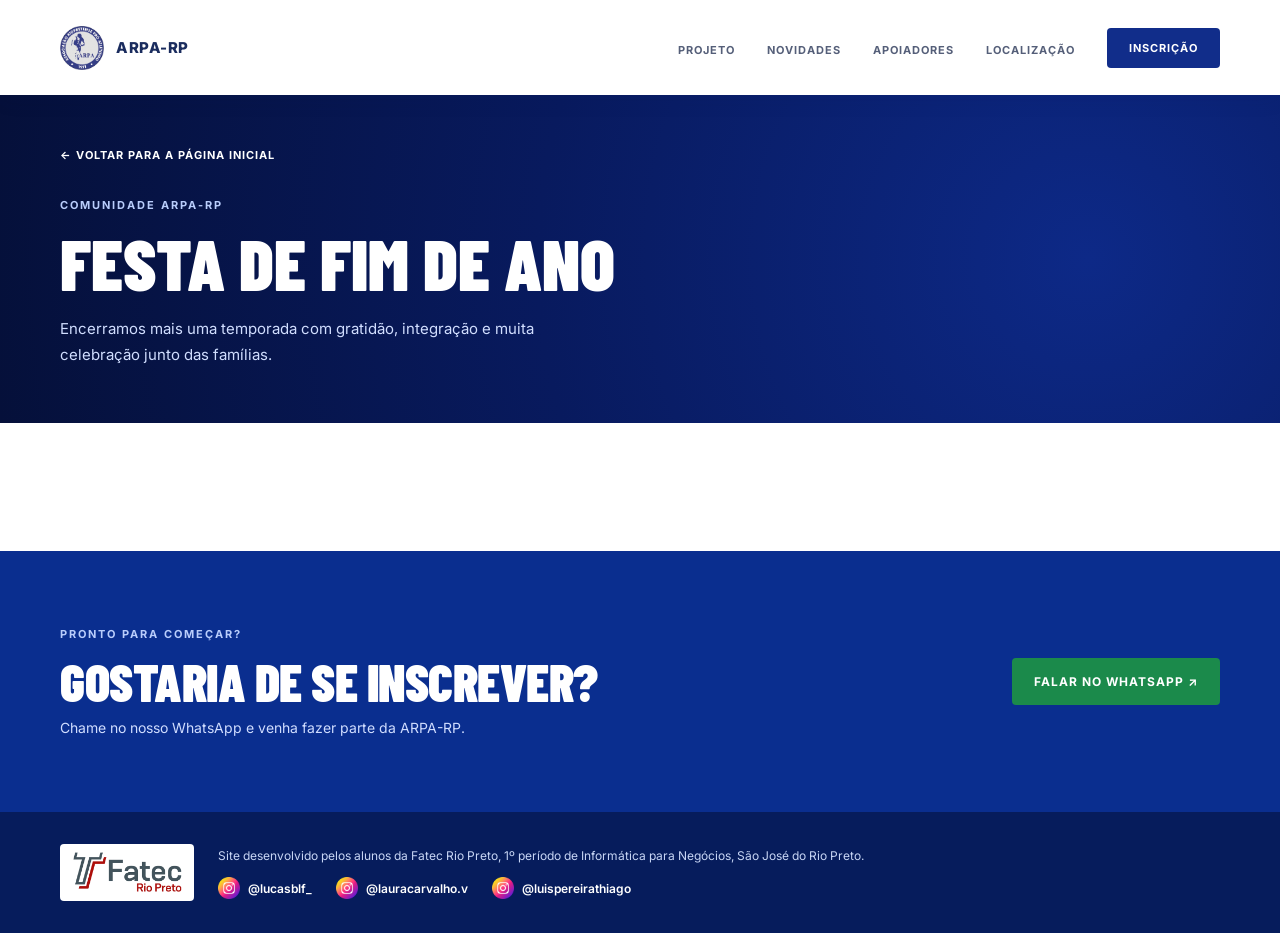
==== commit 4ee52bc0: "alterei mais coisas" ====
--- a/Festa_de_Fim_de_Ano.html
+++ b/Festa_de_Fim_de_Ano.html
@@ -62,20 +62,7 @@
 
     <!-- inicio galeria de fotos -->
     <section class="pagina-galeria">
-      <div class="conteudo-central">
-        <div class="galeria">
-          <!-- Para adicionar uma foto: salve o arquivo na pasta img e copie uma linha <img> abaixo, trocando src e alt -->
-          <img src="img/carreta.webp" alt="Carreta iluminada chegando à festa da ARPA-RP à noite" loading="lazy" />
-          <img src="img/carreta_criancas.webp" alt="Crianças com a camiseta azul do projeto Correndo para o Futuro em cima da carreta" loading="lazy" />
-        </div>
-        <!-- Texto contando como foi o evento -->
-        <div class="pagina-texto">
-          <p>Encerramos mais uma temporada com gratidão, integração e muita celebração junto das famílias.</p>
-          <p>A festa de fim de ano reúne a comunidade da ARPA-RP para agradecer a cada atleta, família e apoiador que fez parte da nossa caminhada.</p>
-          <!-- Complete aqui com data, local, patrocinadores e equipe da festa -->
-        </div>
-        <a class="botao-voltar botao-voltar-escuro" href="index.html">← VOLTAR PARA A PÁGINA INICIAL</a>
-      </div>
+      
     </section>
     <!-- fim galeria de fotos -->
 
--- a/style.css
+++ b/style.css
@@ -325,6 +325,20 @@
     padding-top: 24px;
 }
 
+/* Título de cada rodapé ocupa a linha inteira */
+.info-titulo {
+    width: 100%;
+    font-size: 10px;
+    font-weight: 700;
+    letter-spacing: 1.5px;
+    color: #1a3ad6;
+}
+
+/* O segundo rodapé fica mais perto do primeiro */
+.info-grid-elite {
+    margin-top: 0;
+}
+
 .info-item {
     display: flex;
     flex-direction: column;
@@ -487,8 +501,9 @@
 /* Card horizontal: foto vertical à esquerda e texto à direita */
 .card-destaque {
     display: grid;
-    grid-template-columns: 300px 1fr;
+    grid-template-columns: 200px 1fr;
     align-items: center;
+    max-width: 760px; /* o card não ocupa a tela inteira */
 }
 
 /* A foto é vertical: 4 / 5 mostra o rosto e a medalha, sem o corte largo dos outros cards */
@@ -508,6 +523,213 @@
 .card-destaque .card-descricao {
     max-width: 520px;
     font-size: 15px;
+}
+
+/* --- SEÇÃO DIRETORIA --- */
+
+.secao-diretoria {
+    background: #ffffff;
+    padding: 80px 0 20px;
+}
+
+.nota-carrossel {
+    font-size: 12px;
+    color: #687b9f;
+    margin: 14px 0 28px;
+}
+
+.membro {
+    background: #eaf0fb;
+    border-radius: 4px;
+    overflow: hidden;
+}
+
+/* Foto em formato retrato, mostrando o rosto */
+.membro img {
+    display: block;
+    width: 100%;
+    aspect-ratio: 3 / 4;
+    object-fit: cover;
+    object-position: top;
+}
+
+.membro-texto {
+    padding: 16px 18px 20px;
+}
+
+.membro-texto h3 {
+    font-family: 'Barlow Condensed', sans-serif;
+    font-size: 26px;
+    font-weight: 800;
+    line-height: 1;
+    text-transform: uppercase;
+    color: #081a5e;
+    margin-bottom: 6px;
+}
+
+.membro-texto p {
+    font-size: 10px;
+    font-weight: 700;
+    letter-spacing: 1.5px;
+    color: #1a3ad6;
+}
+
+/* --- CARROSSEL COM SETAS (só HTML e CSS) --- */
+
+.carrossel-setas {
+    position: relative;
+    margin: 0 auto;
+}
+
+/* Os radios ficam invisíveis, mas continuam acessíveis pelo teclado */
+.slide-radio {
+    position: absolute;
+    width: 1px;
+    height: 1px;
+    opacity: 0;
+}
+
+/* A janela mostra um item por vez e esconde o resto */
+.slides-janela {
+    overflow: hidden;
+    border-radius: 6px;
+}
+
+/* O trilho tem todos os itens lado a lado e anda para a esquerda */
+.slides-trilho {
+    display: flex;
+    transition: transform 0.45s ease;
+}
+
+/* Cada item ocupa 100% da janela */
+.slide {
+    flex: 0 0 100%;
+    position: relative;
+}
+
+/* Para cada radio marcado, o trilho anda 100% vezes a posição dele (até 10 itens) */
+.slide-radio:nth-of-type(2):checked ~ .slides-janela .slides-trilho {
+    transform: translateX(-100%);
+}
+
+.slide-radio:nth-of-type(3):checked ~ .slides-janela .slides-trilho {
+    transform: translateX(-200%);
+}
+
+.slide-radio:nth-of-type(4):checked ~ .slides-janela .slides-trilho {
+    transform: translateX(-300%);
+}
+
+.slide-radio:nth-of-type(5):checked ~ .slides-janela .slides-trilho {
+    transform: translateX(-400%);
+}
+
+.slide-radio:nth-of-type(6):checked ~ .slides-janela .slides-trilho {
+    transform: translateX(-500%);
+}
+
+.slide-radio:nth-of-type(7):checked ~ .slides-janela .slides-trilho {
+    transform: translateX(-600%);
+}
+
+.slide-radio:nth-of-type(8):checked ~ .slides-janela .slides-trilho {
+    transform: translateX(-700%);
+}
+
+.slide-radio:nth-of-type(9):checked ~ .slides-janela .slides-trilho {
+    transform: translateX(-800%);
+}
+
+.slide-radio:nth-of-type(10):checked ~ .slides-janela .slides-trilho {
+    transform: translateX(-900%);
+}
+
+/* Setas redondas nas laterais */
+.seta {
+    position: absolute;
+    top: 45%;
+    transform: translateY(-50%);
+    width: 44px;
+    height: 44px;
+    display: flex;
+    align-items: center;
+    justify-content: center;
+    border-radius: 50%;
+    background: rgba(255, 255, 255, 0.92);
+    color: #081a5e;
+    font-size: 30px;
+    line-height: 1;
+    cursor: pointer;
+    box-shadow: 0 4px 14px rgba(6, 28, 92, 0.25);
+    transition: background 0.2s ease, color 0.2s ease;
+    user-select: none;
+}
+
+.seta:hover {
+    background: #1a3ad6;
+    color: #ffffff;
+}
+
+.seta-esq {
+    left: 12px;
+}
+
+.seta-dir {
+    right: 12px;
+}
+
+/* Bolinhas que mostram a posição; também podem ser clicadas */
+.pontos {
+    display: flex;
+    justify-content: center;
+    gap: 10px;
+    margin-top: 16px;
+}
+
+.pontos label {
+    width: 10px;
+    height: 10px;
+    border-radius: 50%;
+    background: #c5d2ee;
+    cursor: pointer;
+}
+
+.slide-radio:nth-of-type(1):checked ~ .pontos label:nth-child(1),
+.slide-radio:nth-of-type(2):checked ~ .pontos label:nth-child(2),
+.slide-radio:nth-of-type(3):checked ~ .pontos label:nth-child(3),
+.slide-radio:nth-of-type(4):checked ~ .pontos label:nth-child(4),
+.slide-radio:nth-of-type(5):checked ~ .pontos label:nth-child(5),
+.slide-radio:nth-of-type(6):checked ~ .pontos label:nth-child(6),
+.slide-radio:nth-of-type(7):checked ~ .pontos label:nth-child(7),
+.slide-radio:nth-of-type(8):checked ~ .pontos label:nth-child(8),
+.slide-radio:nth-of-type(9):checked ~ .pontos label:nth-child(9),
+.slide-radio:nth-of-type(10):checked ~ .pontos label:nth-child(10) {
+    background: #1a3ad6;
+}
+
+/* Contorno quando o carrossel é usado pelo teclado */
+.slide-radio:focus-visible ~ .slides-janela {
+    outline: 2px solid #1a3ad6;
+    outline-offset: 4px;
+}
+
+/* Diretoria: um card estreito e centralizado */
+.carrossel-diretoria {
+    max-width: 360px;
+}
+
+/* Fotos da festa: foto inteira, sem cortar, sobre fundo azul escuro */
+.carrossel-fotos {
+    max-width: 900px;
+    margin: 0;
+}
+
+.carrossel-fotos .slide img {
+    display: block;
+    width: 100%;
+    aspect-ratio: 3 / 2;
+    object-fit: contain;
+    background: #061c5c;
 }
 
 /* --- SEÇÃO PATROCINADORES --- */
@@ -819,6 +1041,75 @@
     margin-bottom: 18px;
 }
 
+/* Título e subtítulos do texto da página */
+.pagina-texto h2 {
+    font-family: 'Barlow Condensed', sans-serif;
+    font-size: 40px;
+    font-weight: 900;
+    line-height: 1;
+    text-transform: uppercase;
+    color: #081a5e;
+    margin-bottom: 20px;
+}
+
+.pagina-texto h3 {
+    font-size: 15px;
+    font-weight: 700;
+    letter-spacing: 1px;
+    text-transform: uppercase;
+    color: #1a3ad6;
+    margin: 32px 0 12px;
+}
+
+/* Listas com marcador azul */
+.pagina-texto ul {
+    padding-left: 22px;
+    margin-bottom: 18px;
+}
+
+.pagina-texto li {
+    font-size: 16px;
+    line-height: 1.7;
+    color: #555f79;
+    margin-bottom: 8px;
+}
+
+.pagina-texto li::marker {
+    color: #1a3ad6;
+}
+
+.pagina-texto strong {
+    color: #081a5e;
+}
+
+/* Links do Instagram em azul */
+.pagina-texto a {
+    color: #1a3ad6;
+    font-weight: 600;
+    text-decoration: none;
+}
+
+.pagina-texto a:hover {
+    text-decoration: underline;
+}
+
+/* Frase final em destaque */
+.pagina-texto .texto-destaque {
+    font-family: 'Barlow Condensed', sans-serif;
+    font-size: 30px;
+    font-weight: 900;
+    text-transform: uppercase;
+    color: #081a5e;
+    margin-top: 8px;
+}
+
+/* Créditos das fotos */
+.pagina-texto .creditos {
+    font-size: 13px;
+    border-top: 1px solid #eaeef5;
+    padding-top: 16px;
+}
+
 /* Grid de fotos: três por linha. Basta adicionar outra <img> no HTML */
 .galeria {
     display: grid;
@@ -847,6 +1138,10 @@
 
 /* Para quem configurou o sistema com menos movimento: para a faixa e permite rolar para o lado */
 @media (prefers-reduced-motion: reduce) {
+    .slides-trilho {
+        transition: none;
+    }
+
     html {
         scroll-behavior: auto;
     }
@@ -1012,6 +1307,10 @@
     }
 
     /* Informações em duas colunas */
+    .info-titulo {
+        grid-column: 1 / -1;
+    }
+
     .info-grid {
         display: grid;
         grid-template-columns: repeat(2, 1fr);
@@ -1053,17 +1352,29 @@
         font-size: 14px;
     }
 
-    /* Foto em cima e texto embaixo */
+    /* No celular a foto continua ao lado do texto, só que menor */
     .card-destaque {
-        grid-template-columns: 1fr;
+        grid-template-columns: 110px 1fr;
     }
 
     .card-destaque .card-texto {
-        padding: 24px;
+        padding: 14px 16px;
+    }
+
+    .card-destaque .card-texto h3 {
+        font-size: 22px;
+    }
+
+    .card-destaque .card-descricao {
+        font-size: 13px;
     }
 
     .titulo-destaques {
         margin-top: 40px;
+    }
+
+    .secao-diretoria {
+        padding: 56px 0 10px;
     }
 
     /* Título acima da faixa */
@@ -1108,6 +1419,10 @@
         font-size: 48px;
     }
 
+    .pagina-texto h2 {
+        font-size: 32px;
+    }
+
     .pagina-galeria {
         padding: 40px 0;
     }
